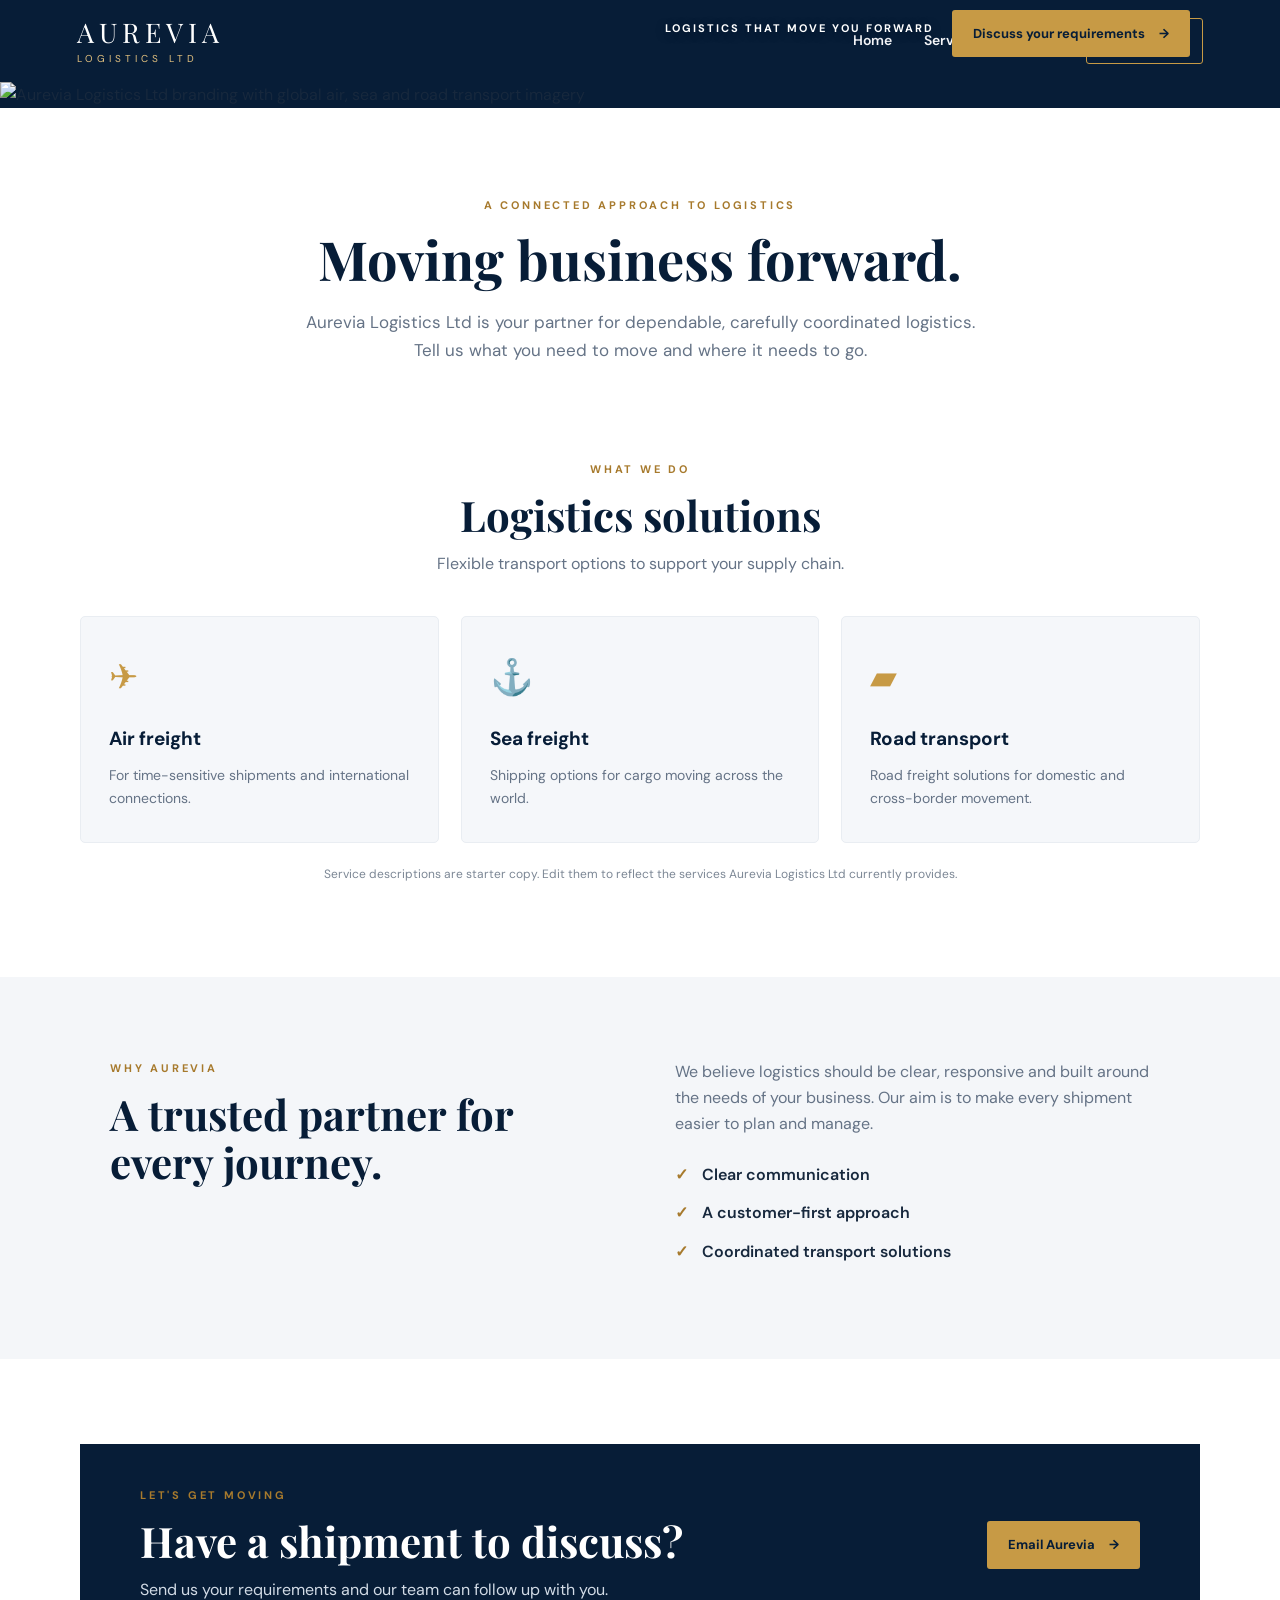
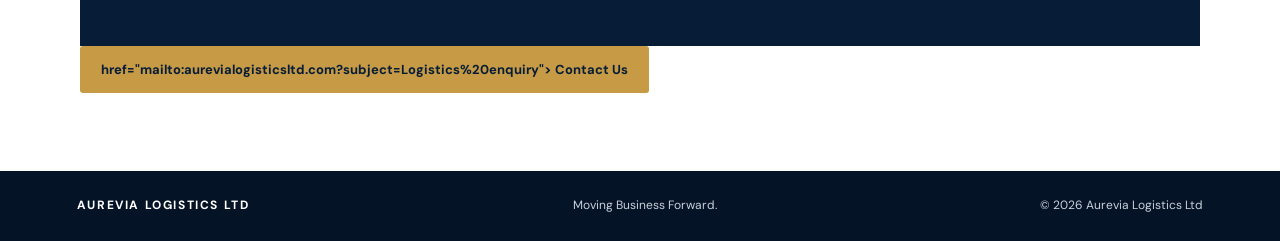
==== index.html @ 3cd1110d "Update index.html" ====
<!DOCTYPE html>
<html lang="en">
<head>
  <meta charset="UTF-8">
  <meta name="viewport" content="width=device-width, initial-scale=1.0">
  <meta name="description" content="Aurevia Logistics Ltd — moving business forward with connected logistics solutions.">
  <meta name="theme-color" content="#071d37">
  <title>Aurevia Logistics Ltd | Moving Business Forward</title>
  <link rel="stylesheet" href="style.css">
</head>
<body>
  <header class="site-header">
    <a class="wordmark" href="#home" aria-label="Aurevia Logistics home">
      <span class="wordmark-main">AUREVIA</span>
      <span class="wordmark-sub">LOGISTICS LTD</span>
    </a>
    <button class="menu-toggle" id="menuToggle" aria-label="Open navigation" aria-expanded="false">☰</button>
    <nav class="navigation" id="navigation">
      <a href="#home">Home</a>
      <a href="#services">Services</a>
      <a href="#about">About</a>
      <a class="nav-cta" href="#contact">Get in touch</a>
    </nav>
  </header>

  <main>
    <section class="hero" id="home" aria-label="Aurevia Logistics banner">
      <img class="hero-banner" src="assets/aurevia-banner.png" alt="Aurevia Logistics Ltd branding with global air, sea and road transport imagery">
      <div class="hero-caption">
        <p>LOGISTICS THAT MOVE YOU FORWARD</p>
        <a href="#contact" class="button button-gold">Discuss your requirements <span aria-hidden="true">→</span></a>
      </div>
    </section>

    <section class="intro section-wrap">
      <p class="eyebrow">A CONNECTED APPROACH TO LOGISTICS</p>
      <h1>Moving business forward.</h1>
      <p class="lead">Aurevia Logistics Ltd is your partner for dependable, carefully coordinated logistics. Tell us what you need to move and where it needs to go.</p>
    </section>

    <section class="services section-wrap" id="services">
      <div class="section-heading">
        <p class="eyebrow">WHAT WE DO</p>
        <h2>Logistics solutions</h2>
        <p>Flexible transport options to support your supply chain.</p>
      </div>
      <div class="service-grid">
        <article class="service-card">
          <div class="service-icon" aria-hidden="true">✈</div>
          <h3>Air freight</h3>
          <p>For time-sensitive shipments and international connections.</p>
        </article>
        <article class="service-card">
          <div class="service-icon" aria-hidden="true">⚓</div>
          <h3>Sea freight</h3>
          <p>Shipping options for cargo moving across the world.</p>
        </article>
        <article class="service-card">
          <div class="service-icon" aria-hidden="true">▰</div>
          <h3>Road transport</h3>
          <p>Road freight solutions for domestic and cross-border movement.</p>
        </article>
      </div>
      <p class="small-note">Service descriptions are starter copy. Edit them to reflect the services Aurevia Logistics Ltd currently provides.</p>
    </section>

    <section class="about" id="about">
      <div class="about-inner">
        <div>
          <p class="eyebrow">WHY AUREVIA</p>
          <h2>A trusted partner for every journey.</h2>
        </div>
        <div class="about-copy">
          <p>We believe logistics should be clear, responsive and built around the needs of your business. Our aim is to make every shipment easier to plan and manage.</p>
          <ul>
            <li><span>✓</span> Clear communication</li>
            <li><span>✓</span> A customer-first approach</li>
            <li><span>✓</span> Coordinated transport solutions</li>
          </ul>
        </div>
      </div>
    </section>

    <section class="contact section-wrap" id="contact">
      <div class="contact-panel">
        <div>
          <p class="eyebrow">LET'S GET MOVING</p>
          <h2>Have a shipment to discuss?</h2>
          <p>Send us your requirements and our team can follow up with you.</p>
        </div>
        <a class="button button-gold" href="mailto:aurevialogisticsltd@gmail.com?subject=Logistics%20enquiry">Email Aurevia <span aria-hidden="true">→</span></a>
      </div>
       <a class="button button-gold" </a> href="mailto:aurevialogisticsltd.com?subject=Logistics%20enquiry"> Contact Us </a>
</a>
    </section>
  </main>

  <footer class="site-footer">
    <a class="footer-brand" href="#home">AUREVIA LOGISTICS LTD</a>
    <span>Moving Business Forward.</span>
    <span>© <span id="year"></span> Aurevia Logistics Ltd</span>
  </footer>
  <script src="script.js"></script>
</body>
</html>
---- style.css ----
@import url('https://fonts.googleapis.com/css2?family=DM+Sans:wght@400;500;600;700&family=Playfair+Display:wght@600;700&display=swap');

:root {
  --navy: #071d37;
  --navy-2: #102f52;
  --gold: #c79a45;
  --ink: #17283d;
  --muted: #657386;
  --pale: #f5f7fa;
}
* { box-sizing: border-box; }
html { scroll-behavior: smooth; }
body {
  margin: 0;
  color: var(--ink);
  background: #fff;
  font-family: 'DM Sans', Arial, sans-serif;
  line-height: 1.65;
}
a { color: inherit; }
.site-header {
  min-height: 82px;
  padding: 14px clamp(22px, 6vw, 90px);
  display: flex;
  justify-content: space-between;
  align-items: center;
  gap: 24px;
  background: var(--navy);
  color: white;
}
.wordmark { display: flex; flex-direction: column; text-decoration: none; line-height: 1.1; }
.wordmark-main { font-family: 'Playfair Display', Georgia, serif; font-size: 27px; letter-spacing: 5px; }
.wordmark-sub { color: #e3c17f; font-size: 10px; letter-spacing: 4px; margin-top: 5px; }
.navigation { display: flex; align-items: center; gap: 32px; }
.navigation a { text-decoration: none; font-size: 14px; font-weight: 600; color: #f6f7fa; }
.navigation a:hover { color: #e3c17f; }
.navigation .nav-cta { border: 1px solid var(--gold); padding: 10px 17px; border-radius: 3px; }
.menu-toggle { display: none; color: white; background: transparent; border: 0; font-size: 28px; cursor: pointer; }
.hero { position: relative; background: var(--navy); }
.hero-banner { display: block; width: 100%; height: auto; }
.hero-caption {
  position: absolute;
  right: clamp(20px, 7vw, 100px);
  bottom: clamp(18px, 4vw, 52px);
  display: flex;
  align-items: center;
  gap: 18px;
}
.hero-caption p {
  color: white; font-size: 11px; letter-spacing: 2px; font-weight: 700;
  text-shadow: 0 2px 8px #00152c;
}
.button {
  display: inline-flex; align-items: center; gap: 14px;
  padding: 13px 21px; border-radius: 3px; text-decoration: none;
  font-size: 13px; font-weight: 700; transition: transform .2s, background .2s;
}
.button:hover { transform: translateY(-2px); }
.button-gold { color: var(--navy); background: var(--gold); }
.button-gold:hover { background: #dfb967; }
.section-wrap { width: min(1120px, 88%); margin: 0 auto; }
.intro { text-align: center; padding-top: 88px; padding-bottom: 76px; }
.eyebrow { color: #a77a2d; font-size: 11px; letter-spacing: 2.8px; font-weight: 700; margin: 0 0 13px; }
h1, h2, h3, p { margin-top: 0; }
h1, h2 { font-family: 'Playfair Display', Georgia, serif; line-height: 1.15; }
h1 { font-size: clamp(36px, 5vw, 54px); margin-bottom: 18px; color: var(--navy); }
.lead { max-width: 690px; margin: 0 auto; color: var(--muted); font-size: 17px; }
.services { padding-top: 20px; padding-bottom: 92px; }
.section-heading { text-align: center; margin-bottom: 38px; }
.section-heading h2, .about h2, .contact h2 { font-size: clamp(30px, 4vw, 42px); color: var(--navy); margin-bottom: 12px; }
.section-heading > p:last-child { color: var(--muted); }
.service-grid { display: grid; grid-template-columns: repeat(3, 1fr); gap: 22px; }
.service-card { padding: 32px 28px; background: var(--pale); border: 1px solid #e9edf2; border-radius: 5px; }
.service-icon { color: var(--gold); font-size: 35px; margin-bottom: 17px; }
.service-card h3 { color: var(--navy); font-size: 19px; margin-bottom: 9px; }
.service-card p { color: var(--muted); font-size: 14px; margin-bottom: 0; }
.small-note { color: #7c8795; font-size: 12px; text-align: center; margin: 22px 0 0; }
.about { background: #f4f6f9; padding: 82px 6%; }
.about-inner { width: min(1060px, 100%); margin: 0 auto; display: grid; grid-template-columns: 1fr 1fr; gap: 70px; align-items: start; }
.about h2 { max-width: 440px; }
.about-copy p { color: var(--muted); }
.about-copy ul { list-style: none; padding: 0; margin: 24px 0 0; }
.about-copy li { margin: 12px 0; font-weight: 600; }
.about-copy li span { color: #a77a2d; font-weight: 700; margin-right: 10px; }
.contact { padding-top: 85px; padding-bottom: 78px; }
.contact-panel { padding: 42px clamp(24px, 5vw, 60px); background: var(--navy); color: white; display: flex; justify-content: space-between; align-items: center; gap: 30px; }
.contact h2 { color: white; }
.contact-panel p:not(.eyebrow) { color: #d2dbe6; margin-bottom: 0; }
.contact-placeholder { color: #788596; font-size: 12px; margin: 14px 0 0; }
.site-footer { display: flex; justify-content: space-between; align-items: center; gap: 18px; flex-wrap: wrap; padding: 25px 6%; background: #041326; color: #c9d2dd; font-size: 12px; }
.footer-brand { color: white; font-weight: 700; letter-spacing: 1.6px; text-decoration: none; }
@media (max-width: 760px) {
  .site-header { min-height: 72px; }
  .menu-toggle { display: block; }
  .navigation {
    display: none; position: absolute; z-index: 5; top: 72px; left: 0; right: 0;
    padding: 22px 7%; background: var(--navy); flex-direction: column; align-items: flex-start; gap: 18px;
  }
  .navigation.open { display: flex; }
  .hero-caption { position: static; padding: 15px 6% 22px; flex-wrap: wrap; }
  .hero-caption p { margin: 0; }
  .service-grid, .about-inner { grid-template-columns: 1fr; }
  .about-inner { gap: 18px; }
  .contact-panel { align-items: flex-start; flex-direction: column; }
  .site-footer { flex-direction: column; text-align: center; }
}
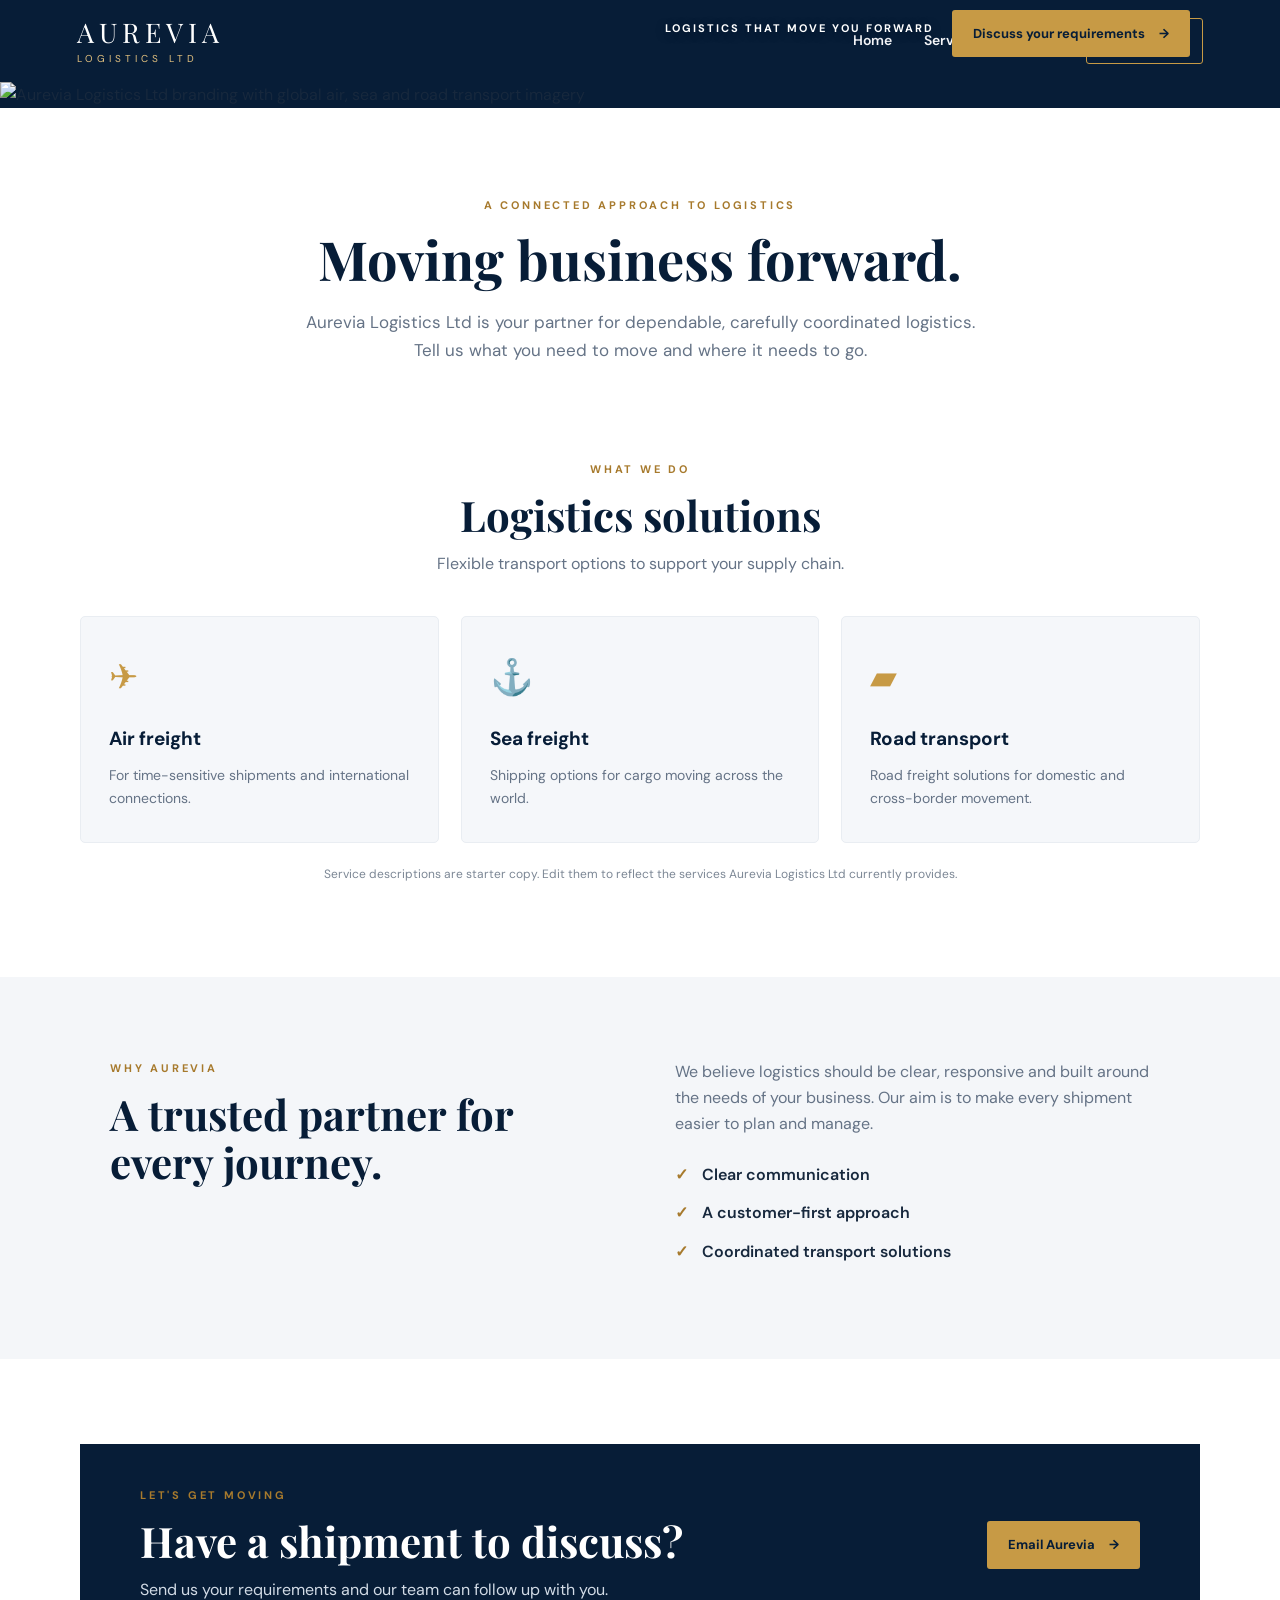
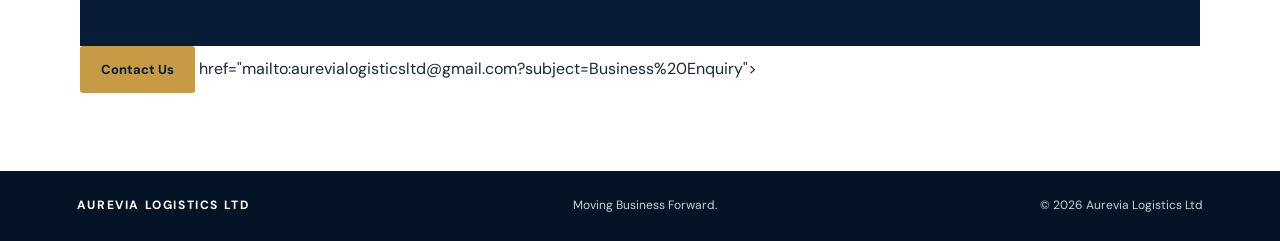
==== commit 743abcf1: "Add files via upload" ====
--- a/index.html
+++ b/index.html
@@ -90,7 +90,7 @@
         </div>
         <a class="button button-gold" href="mailto:aurevialogisticsltd@gmail.com?subject=Logistics%20enquiry">Email Aurevia <span aria-hidden="true">→</span></a>
       </div>
-       <a class="button button-gold" </a> href="mailto:aurevialogisticsltd.com?subject=Logistics%20enquiry"> Contact Us </a>
+      <a class="button button-gold" href="mailto:aurevialogisticsltd.com?subject=Logistics%20enquiry">Contact Us</a> href="mailto:aurevialogisticsltd@gmail.com?subject=Business%20Enquiry">
 </a>
     </section>
   </main>
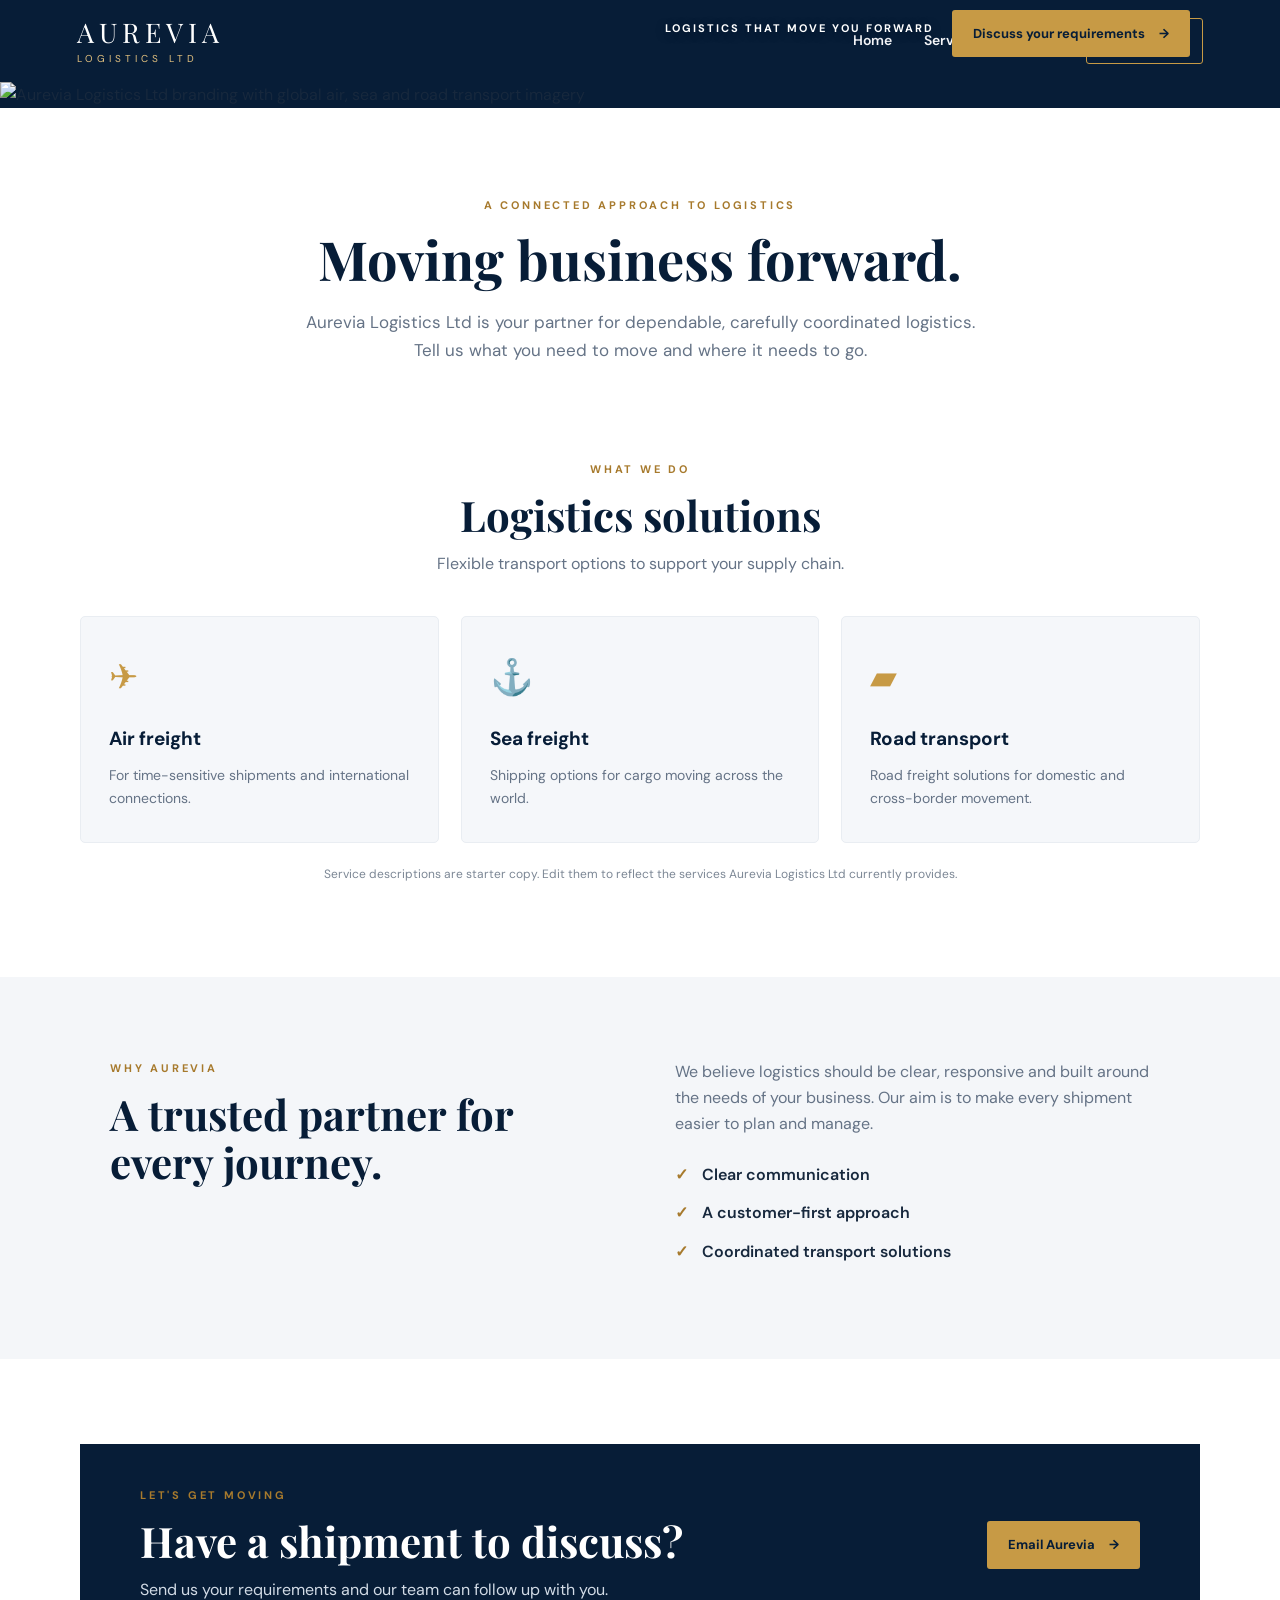
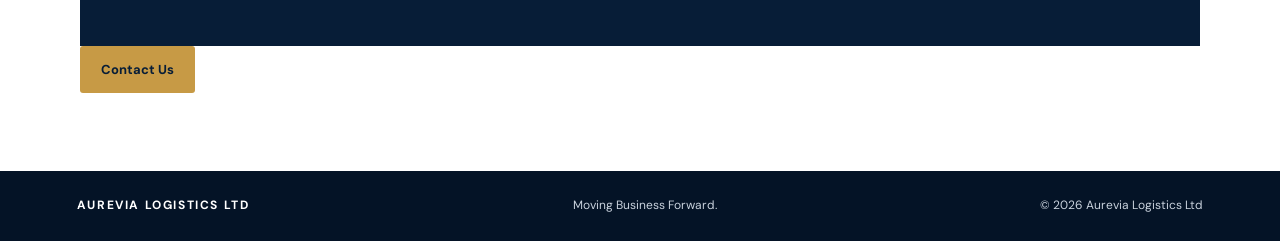
==== commit 1693f6a4: "Update index.html" ====
--- a/index.html
+++ b/index.html
@@ -86,12 +86,11 @@
         <div>
           <p class="eyebrow">LET'S GET MOVING</p>
           <h2>Have a shipment to discuss?</h2>
-          <p>Send us your requirements and our team can follow up with you.</p>
+         <p>Send us your requirements and our team can follow up with you.</p>
         </div>
         <a class="button button-gold" href="mailto:aurevialogisticsltd@gmail.com?subject=Logistics%20enquiry">Email Aurevia <span aria-hidden="true">→</span></a>
       </div>
-      <a class="button button-gold" href="mailto:aurevialogisticsltd.com?subject=Logistics%20enquiry">Contact Us</a> href="mailto:aurevialogisticsltd@gmail.com?subject=Business%20Enquiry">
-</a>
+      <a class="button button-gold" href="mailto:aurevialogisticsltd@gmail.com?subject=Logistics%20enquiry">Contact Us</a>
     </section>
   </main>
 
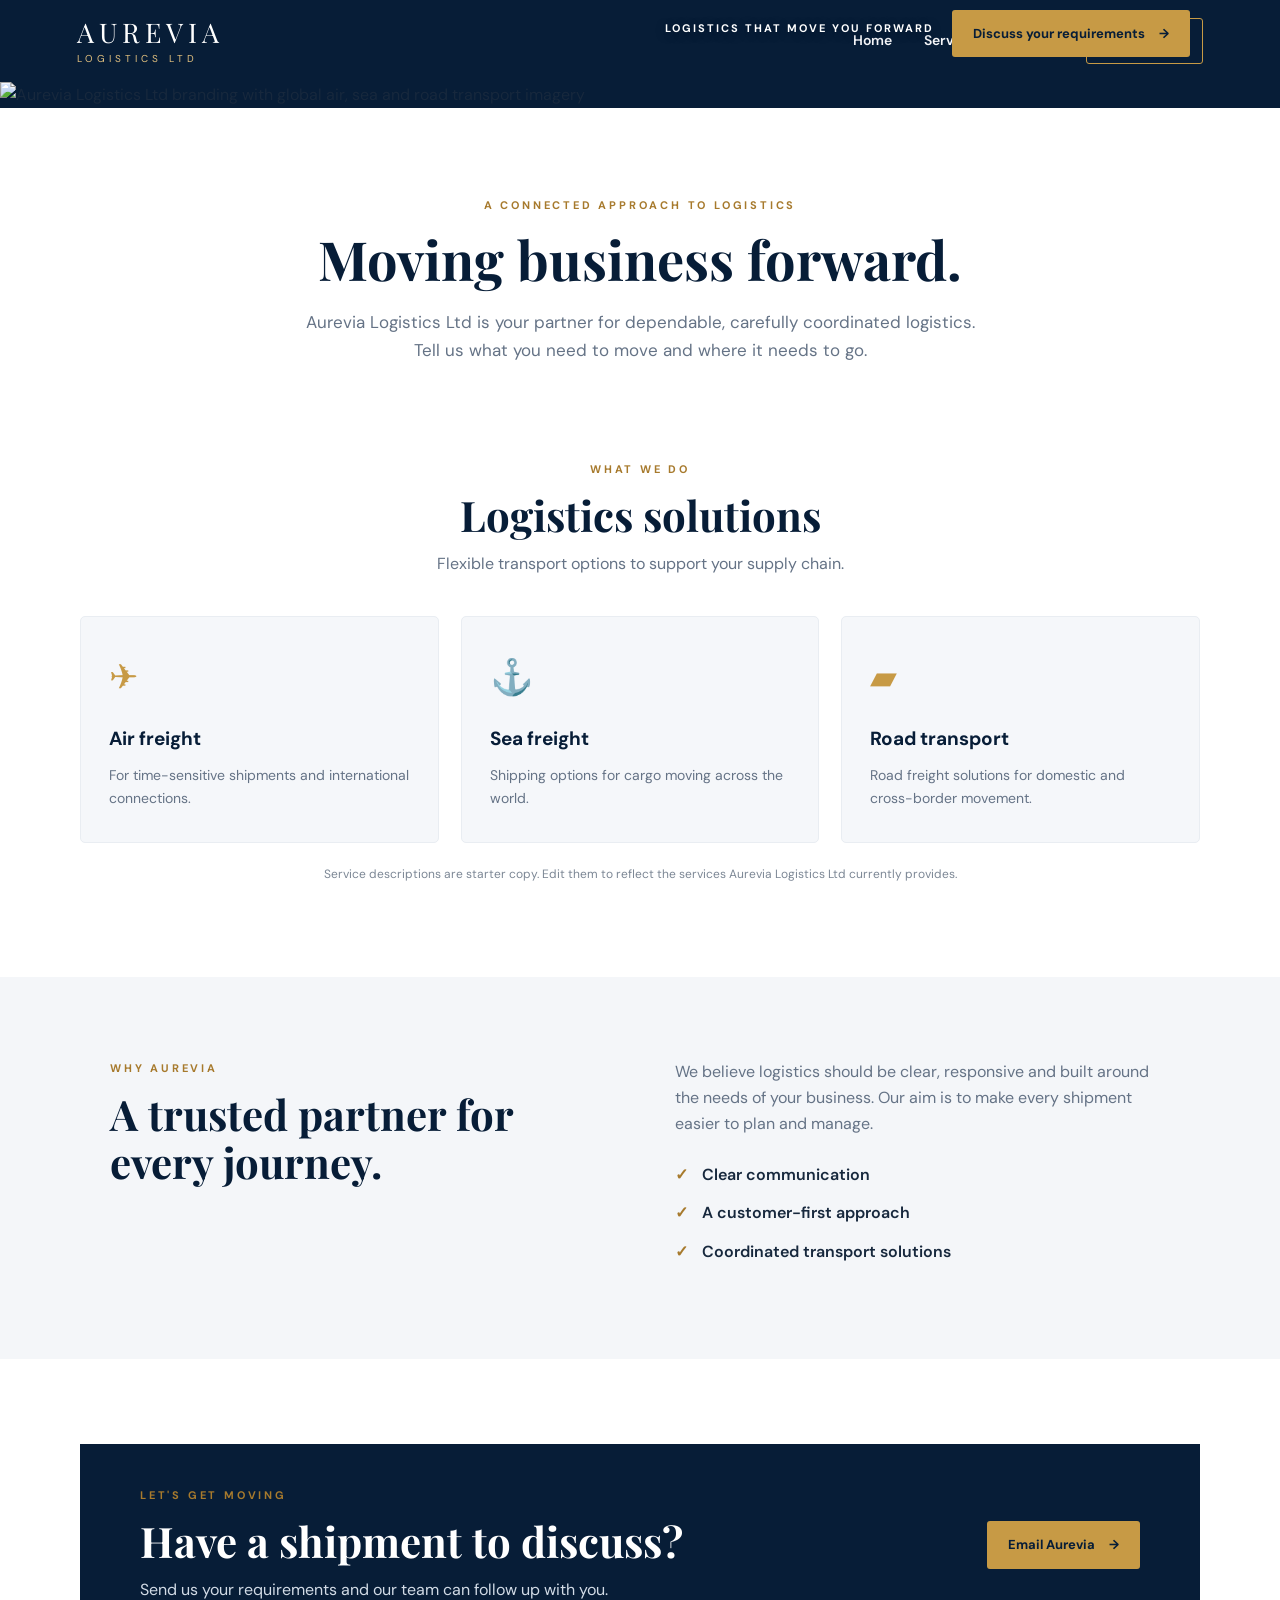
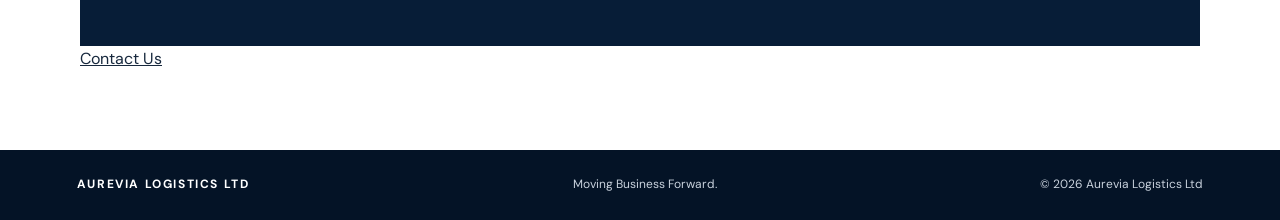
==== commit e925bb8a: "Update index.html" ====
--- a/index.html
+++ b/index.html
@@ -90,7 +90,7 @@
         </div>
         <a class="button button-gold" href="mailto:aurevialogisticsltd@gmail.com?subject=Logistics%20enquiry">Email Aurevia <span aria-hidden="true">→</span></a>
       </div>
-      <a class="button button-gold" href="mailto:aurevialogisticsltd@gmail.com?subject=Logistics%20enquiry">Contact Us</a>
+      <a  href="mailto:aurevialogisticsltd@gmail.com?subject=Logistics%20enquiry">Contact Us</a>
     </section>
   </main>
 
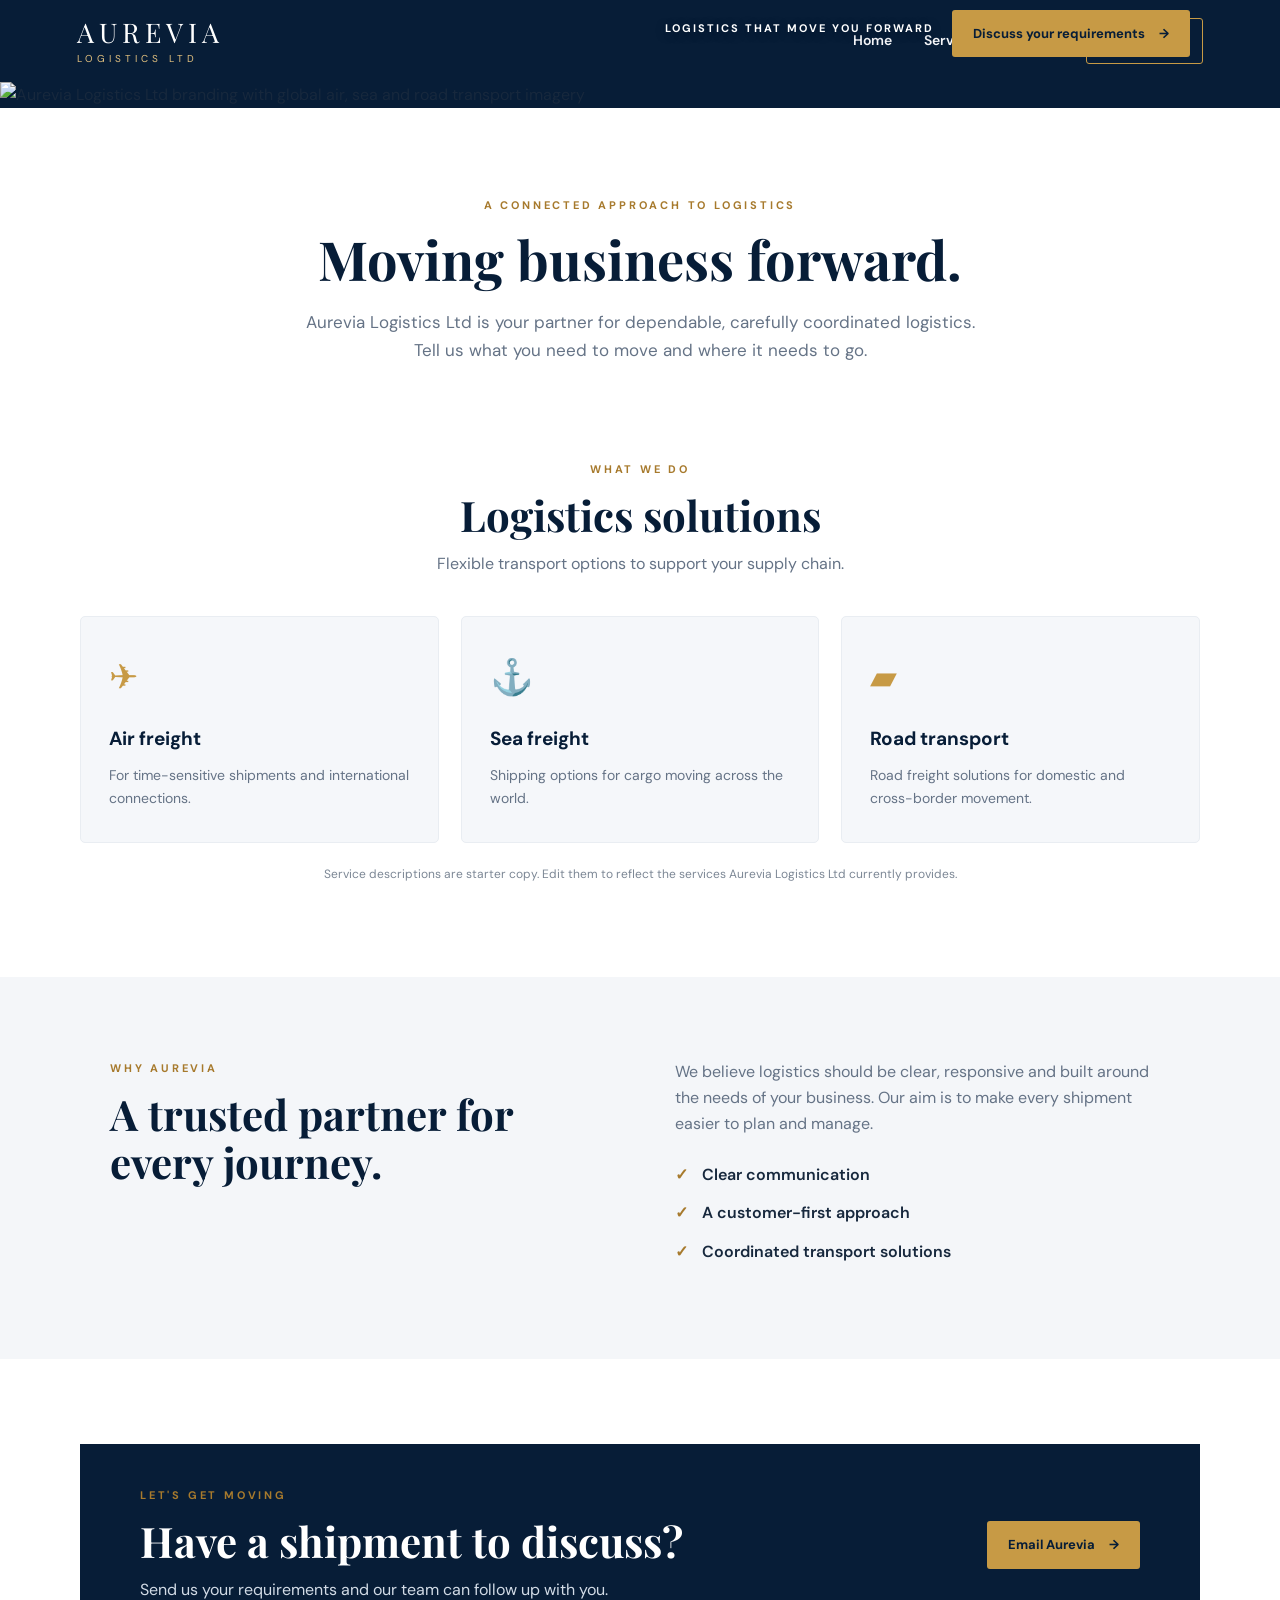
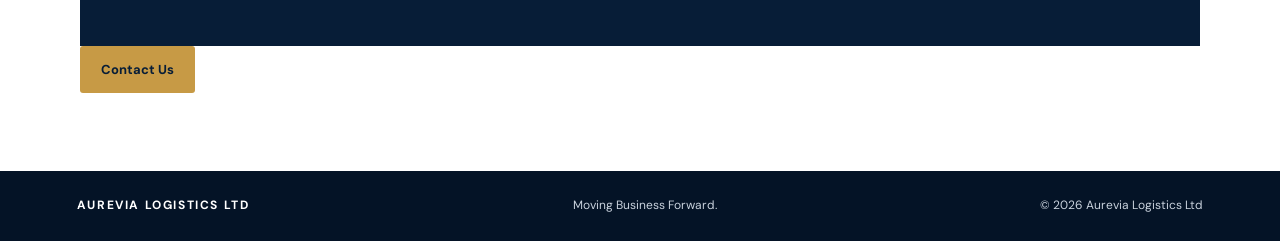
==== commit 33c21482: "Add files via upload" ====
--- a/index.html
+++ b/index.html
@@ -86,11 +86,11 @@
         <div>
           <p class="eyebrow">LET'S GET MOVING</p>
           <h2>Have a shipment to discuss?</h2>
-         <p>Send us your requirements and our team can follow up with you.</p>
+          <p>Send us your requirements and our team can follow up with you.</p>
         </div>
         <a class="button button-gold" href="mailto:aurevialogisticsltd@gmail.com?subject=Logistics%20enquiry">Email Aurevia <span aria-hidden="true">→</span></a>
       </div>
-      <a  href="mailto:aurevialogisticsltd@gmail.com?subject=Logistics%20enquiry">Contact Us</a>
+      <a class="button button-gold" href="mailto:aurevialogisticsltd@gmail.com?subject=Logistics%20enquiry">Contact Us</a>
     </section>
   </main>
 
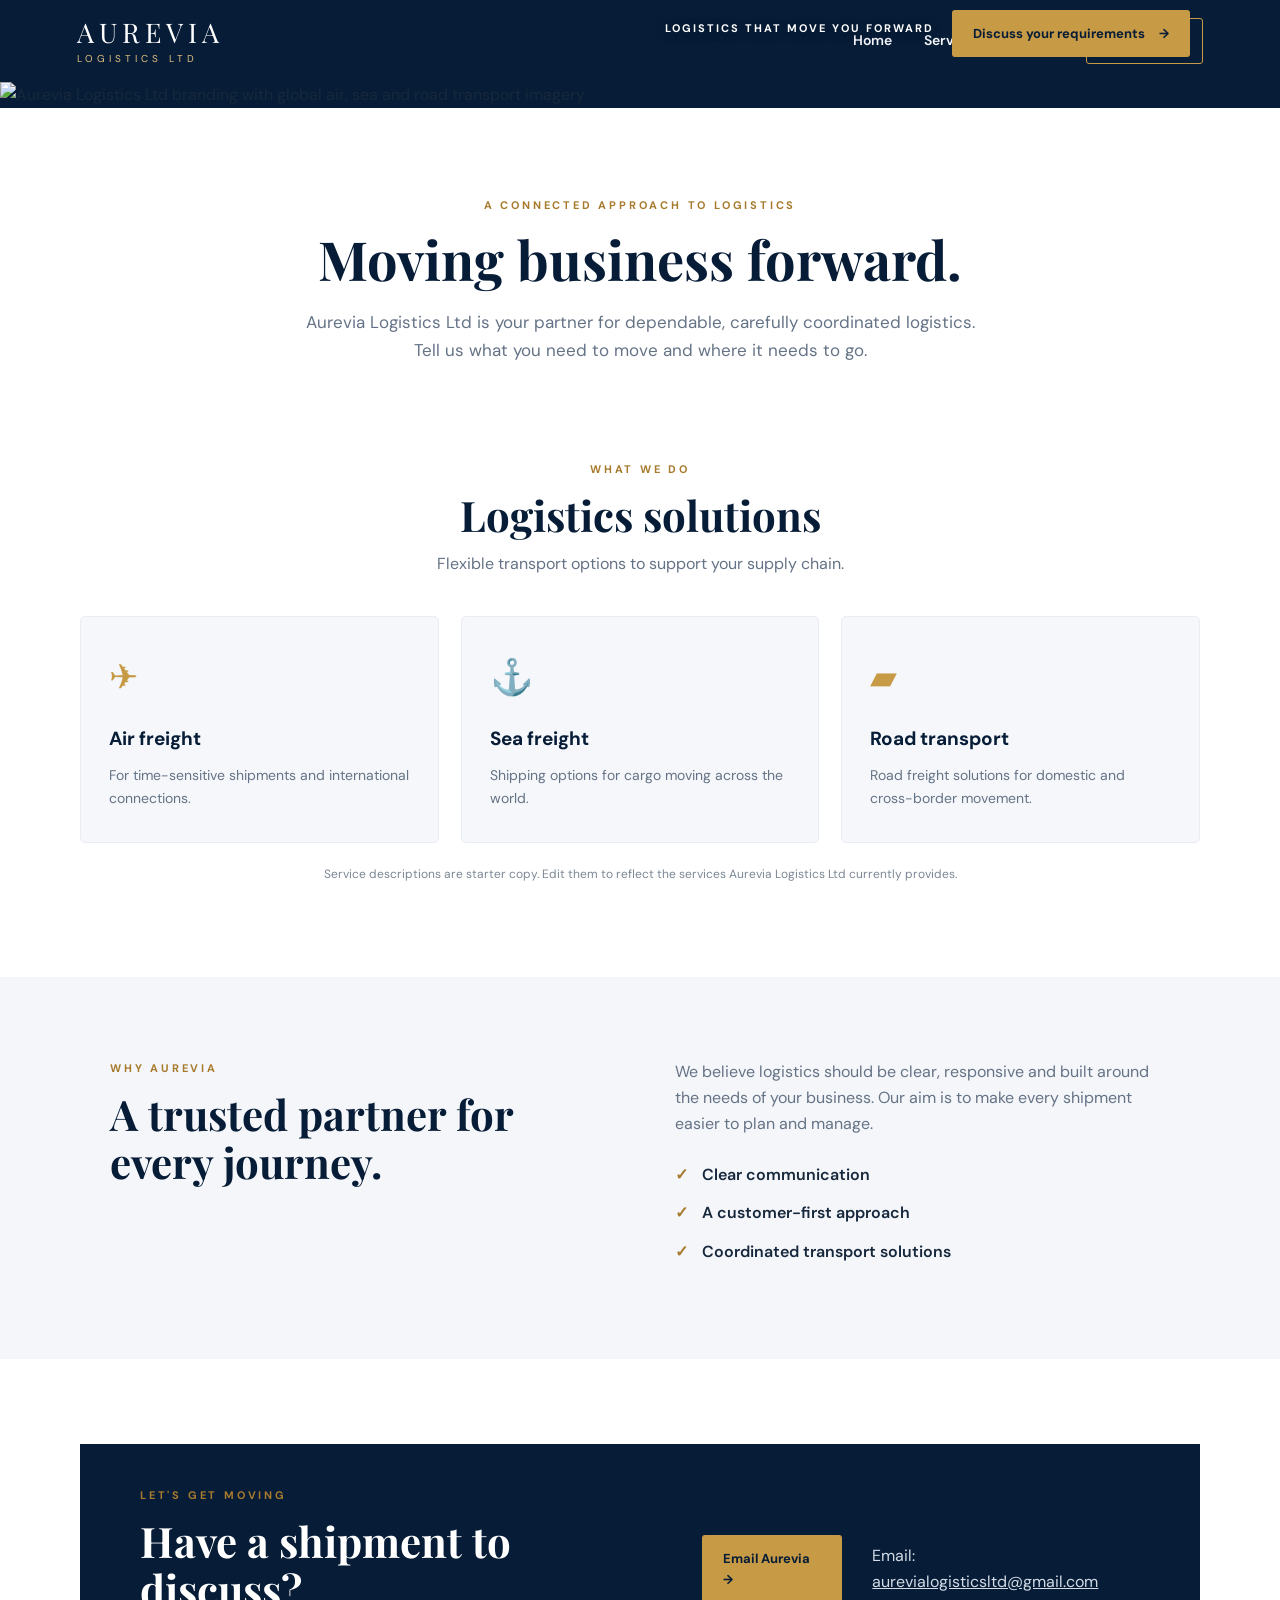
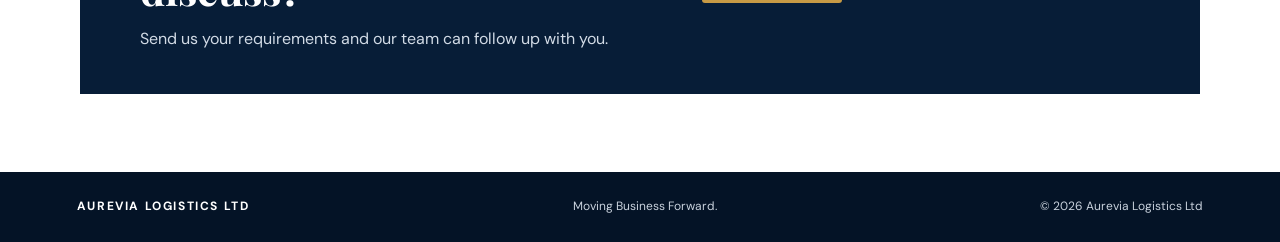
==== commit 7160e06d: "Update index.html" ====
--- a/index.html
+++ b/index.html
@@ -87,10 +87,22 @@
           <p class="eyebrow">LET'S GET MOVING</p>
           <h2>Have a shipment to discuss?</h2>
           <p>Send us your requirements and our team can follow up with you.</p>
-        </div>
-        <a class="button button-gold" href="mailto:aurevialogisticsltd@gmail.com?subject=Logistics%20enquiry">Email Aurevia <span aria-hidden="true">→</span></a>
-      </div>
-      <a class="button button-gold" href="mailto:aurevialogisticsltd@gmail.com?subject=Logistics%20enquiry">Contact Us</a>
+          </div>
+        
+  <a class="button button-gold"
+   href="mailto:aurevialogisticsltd@gmail.com?subject=Logistics%20Enquiry">
+    Email Aurevia →
+</a>
+
+    
+<p class="contact-details">
+    Email:
+    <a href="mailto:aurevialogisticsltd@gmail.com">
+        aurevialogisticsltd@gmail.com
+    </a>
+</p>
+
+</a>
     </section>
   </main>
 
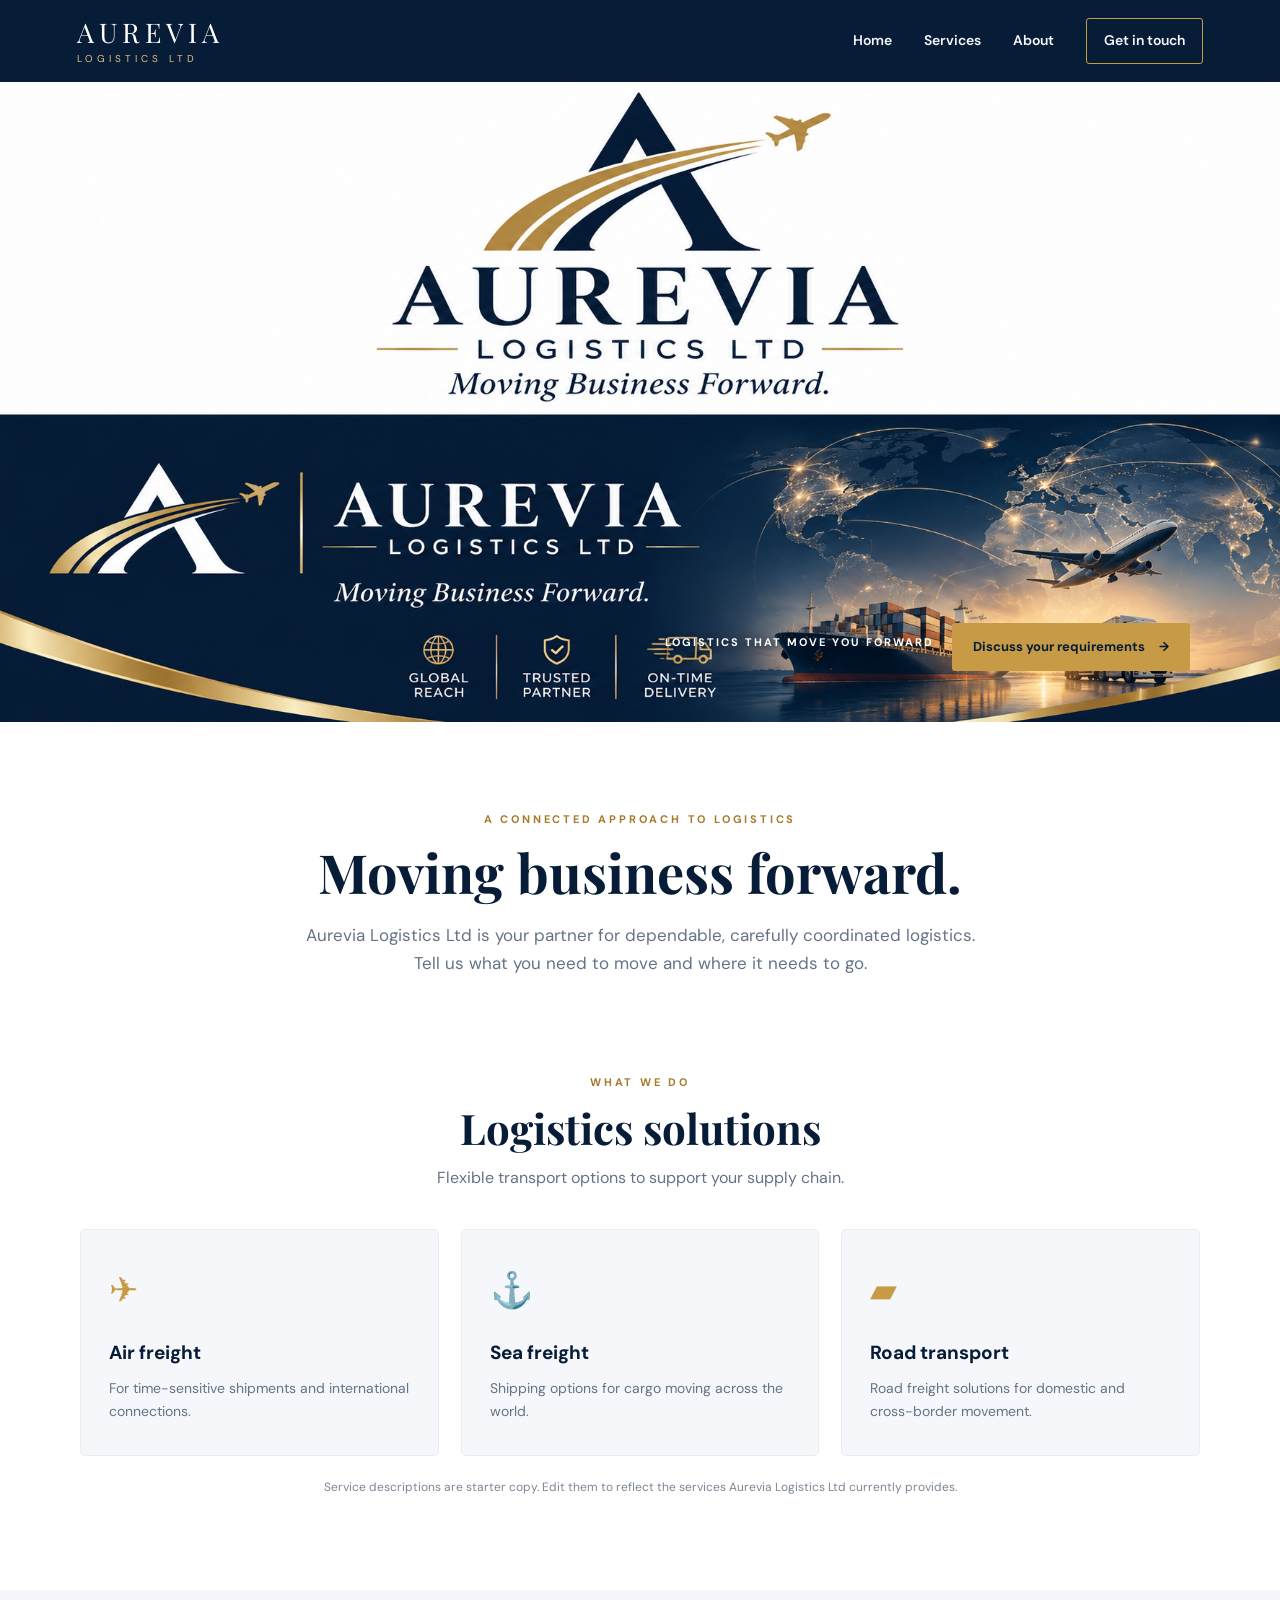
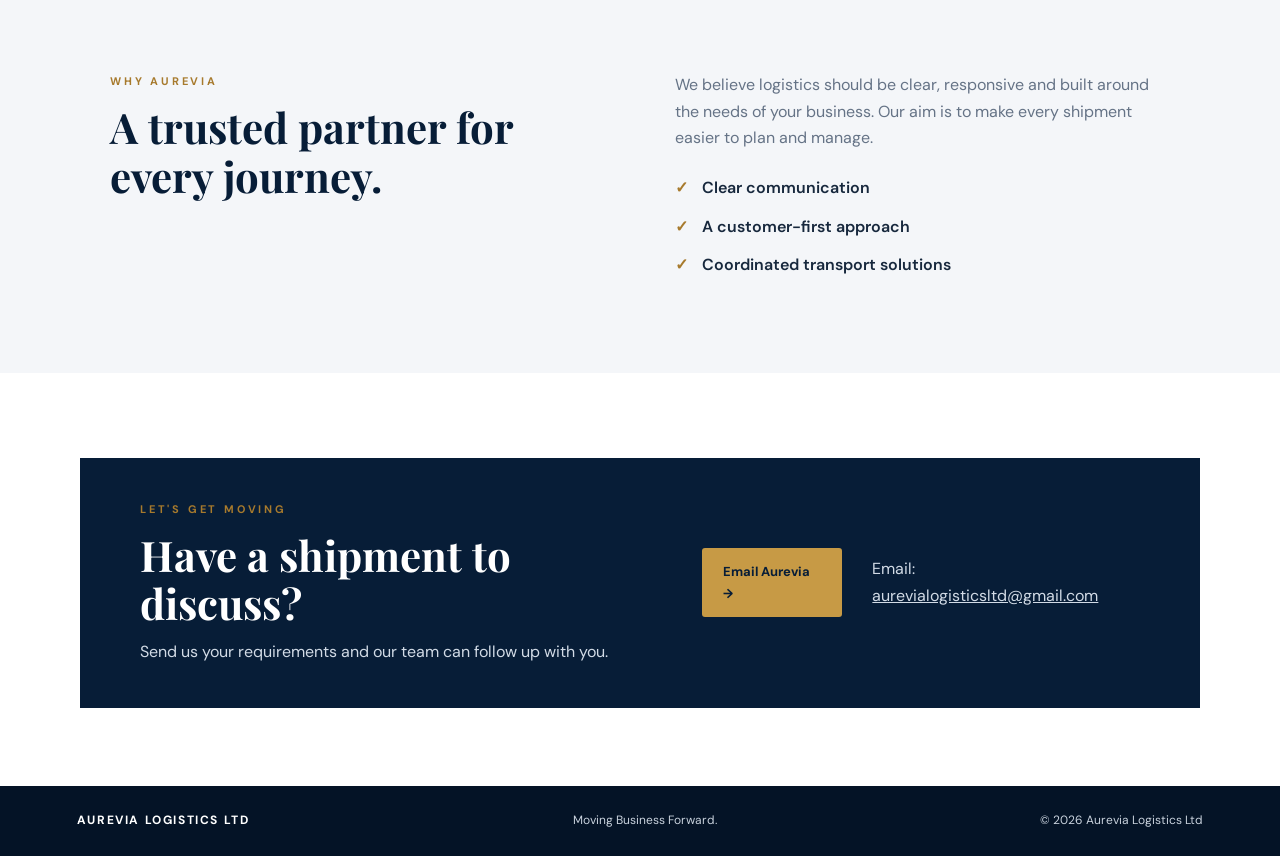
==== commit 8e2bde99: "Add files via upload" ====
--- a/index.html
+++ b/index.html
@@ -87,7 +87,7 @@
           <p class="eyebrow">LET'S GET MOVING</p>
           <h2>Have a shipment to discuss?</h2>
           <p>Send us your requirements and our team can follow up with you.</p>
-          </div>
+        </div>
         
   <a class="button button-gold"
    href="mailto:aurevialogisticsltd@gmail.com?subject=Logistics%20Enquiry">
@@ -103,6 +103,7 @@
 </p>
 
 </a>
+
     </section>
   </main>
 
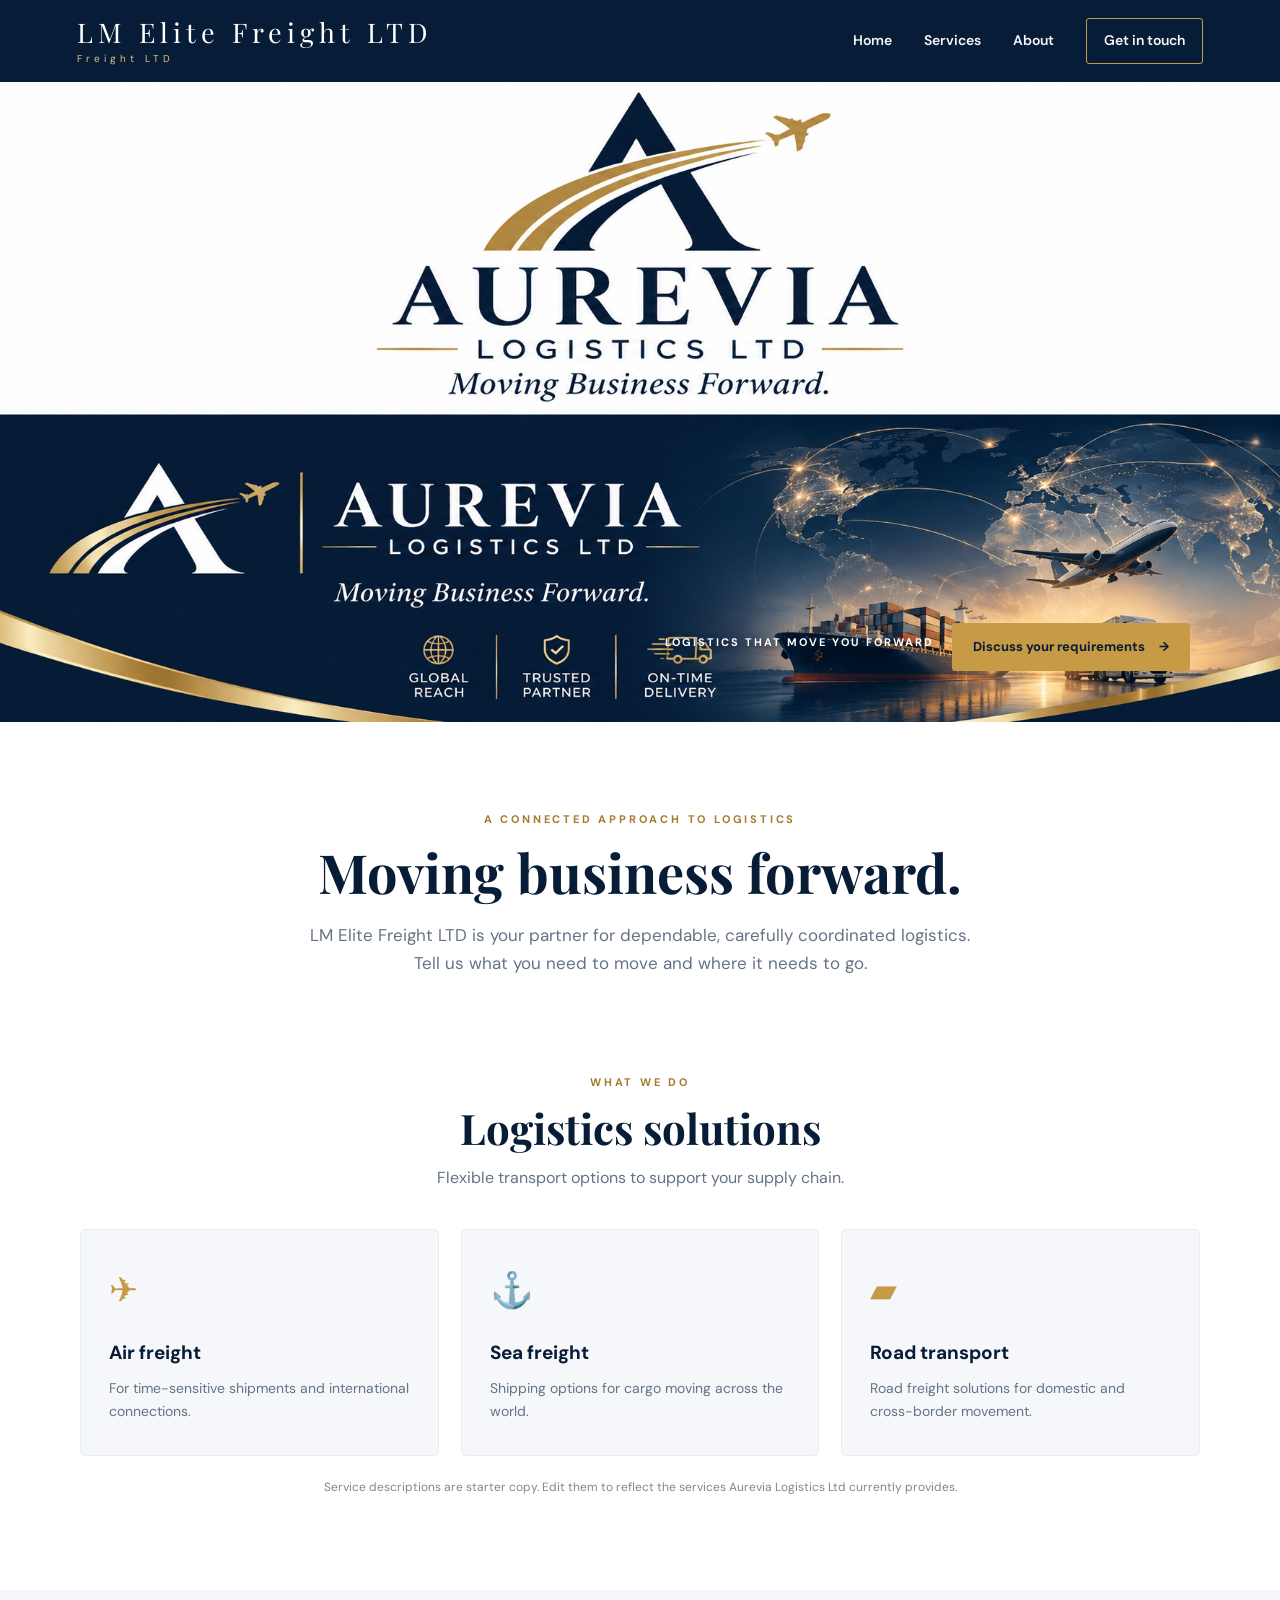
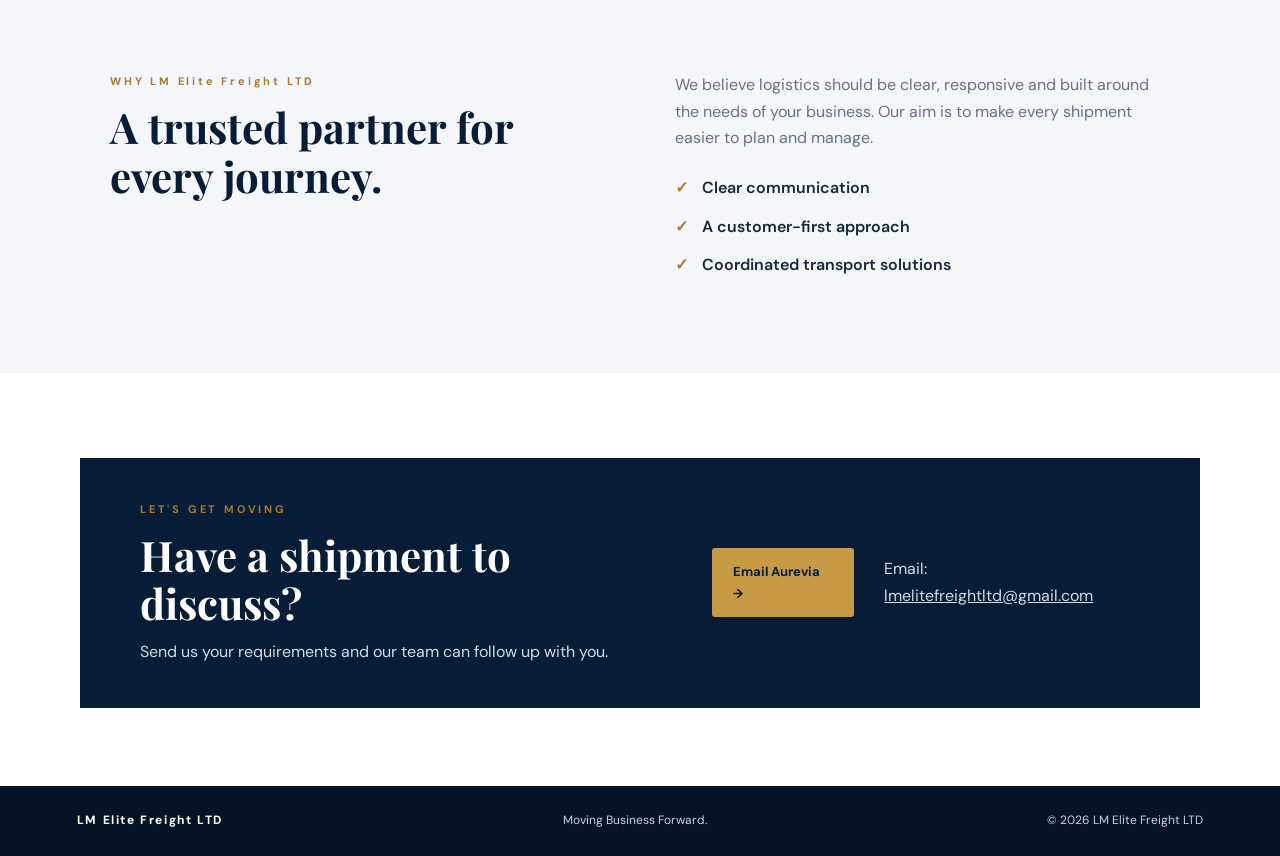
==== commit 9983f3ab: "Update index.html" ====
--- a/index.html
+++ b/index.html
@@ -5,14 +5,14 @@
   <meta name="viewport" content="width=device-width, initial-scale=1.0">
   <meta name="description" content="Aurevia Logistics Ltd — moving business forward with connected logistics solutions.">
   <meta name="theme-color" content="#071d37">
-  <title>Aurevia Logistics Ltd | Moving Business Forward</title>
+  <title>LM Elite Freight LTD | Moving Business Forward</title>
   <link rel="stylesheet" href="style.css">
 </head>
 <body>
   <header class="site-header">
     <a class="wordmark" href="#home" aria-label="Aurevia Logistics home">
-      <span class="wordmark-main">AUREVIA</span>
-      <span class="wordmark-sub">LOGISTICS LTD</span>
+      <span class="wordmark-main">LM Elite Freight LTD</span>
+      <span class="wordmark-sub">Freight LTD</span>
     </a>
     <button class="menu-toggle" id="menuToggle" aria-label="Open navigation" aria-expanded="false">☰</button>
     <nav class="navigation" id="navigation">
@@ -25,7 +25,7 @@
 
   <main>
     <section class="hero" id="home" aria-label="Aurevia Logistics banner">
-      <img class="hero-banner" src="assets/aurevia-banner.png" alt="Aurevia Logistics Ltd branding with global air, sea and road transport imagery">
+      <img class="hero-banner" src="assets/aurevia-banner.png" alt="LM Elite Freight LTD branding with global air, sea and road transport imagery">
       <div class="hero-caption">
         <p>LOGISTICS THAT MOVE YOU FORWARD</p>
         <a href="#contact" class="button button-gold">Discuss your requirements <span aria-hidden="true">→</span></a>
@@ -35,7 +35,7 @@
     <section class="intro section-wrap">
       <p class="eyebrow">A CONNECTED APPROACH TO LOGISTICS</p>
       <h1>Moving business forward.</h1>
-      <p class="lead">Aurevia Logistics Ltd is your partner for dependable, carefully coordinated logistics. Tell us what you need to move and where it needs to go.</p>
+      <p class="lead">LM Elite Freight LTD is your partner for dependable, carefully coordinated logistics. Tell us what you need to move and where it needs to go.</p>
     </section>
 
     <section class="services section-wrap" id="services">
@@ -67,7 +67,7 @@
     <section class="about" id="about">
       <div class="about-inner">
         <div>
-          <p class="eyebrow">WHY AUREVIA</p>
+          <p class="eyebrow">WHY LM Elite Freight LTD</p>
           <h2>A trusted partner for every journey.</h2>
         </div>
         <div class="about-copy">
@@ -90,15 +90,15 @@
         </div>
         
   <a class="button button-gold"
-   href="mailto:aurevialogisticsltd@gmail.com?subject=Logistics%20Enquiry">
+   href="mailto:lmelitefreightltd@gmail.com?subject=Logistics%20Enquiry">
     Email Aurevia →
 </a>
 
     
 <p class="contact-details">
     Email:
-    <a href="mailto:aurevialogisticsltd@gmail.com">
-        aurevialogisticsltd@gmail.com
+    <a href="mailto:lmelitefreightltd@gmail.com">
+        lmelitefreightltd@gmail.com
     </a>
 </p>
 
@@ -108,9 +108,9 @@
   </main>
 
   <footer class="site-footer">
-    <a class="footer-brand" href="#home">AUREVIA LOGISTICS LTD</a>
+    <a class="footer-brand" href="#home">LM Elite Freight LTD </a>
     <span>Moving Business Forward.</span>
-    <span>© <span id="year"></span> Aurevia Logistics Ltd</span>
+    <span>© <span id="year"></span> LM Elite Freight LTD </span>
   </footer>
   <script src="script.js"></script>
 </body>
